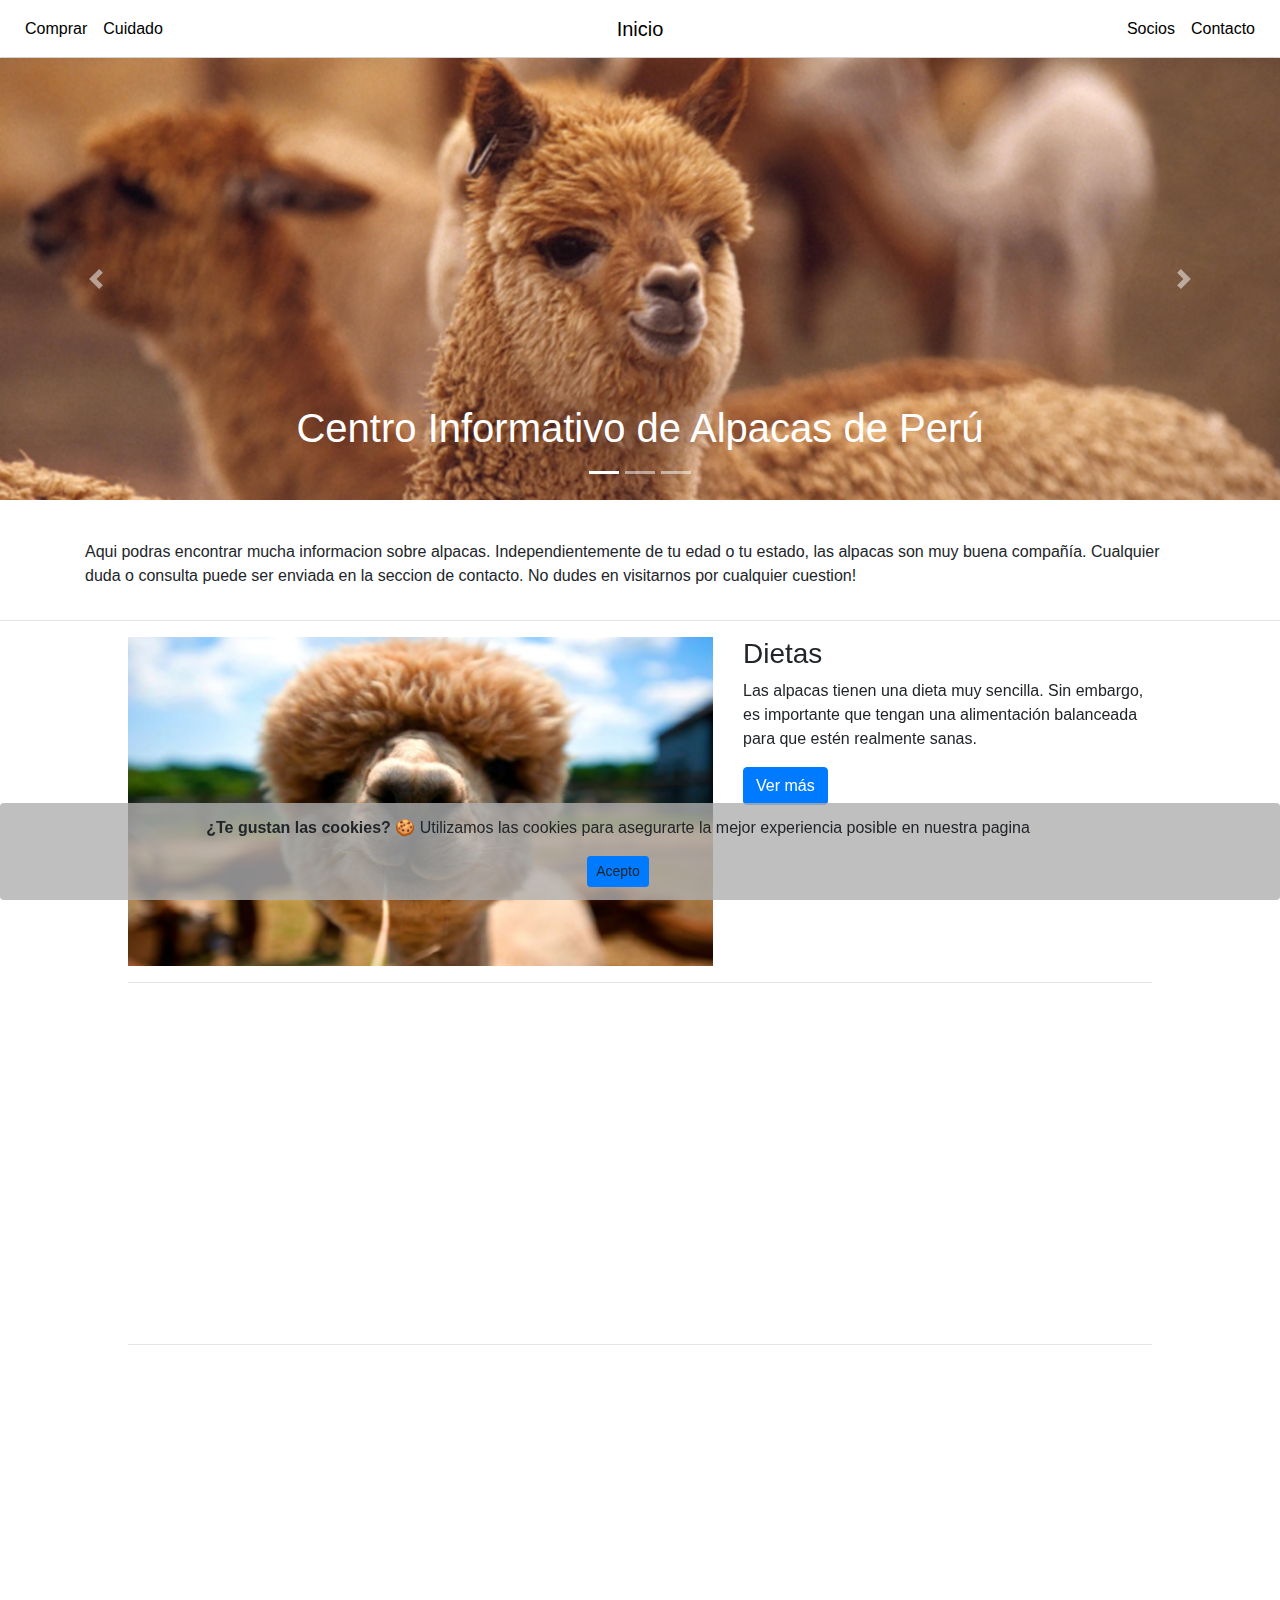
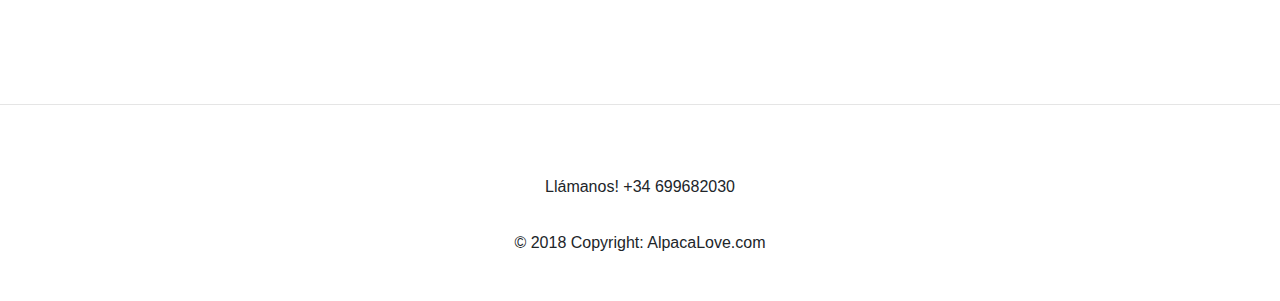
==== index.html @ 834b2bcb "Inicializar repositorio" ====
<!DOCTYPE html>
<!--[if lt IE 7]>      <html class="no-js lt-ie9 lt-ie8 lt-ie7"> <![endif]-->
<!--[if IE 7]>         <html class="no-js lt-ie9 lt-ie8"> <![endif]-->
<!--[if IE 8]>         <html class="no-js lt-ie9"> <![endif]-->
<!--[if gt IE 8]><!-->
<html class="no-js">
  <!--<![endif]-->

  <head>
    <meta charset="utf-8" />
    <meta http-equiv="X-UA-Compatible" content="IE=edge" />
    <title>Alpaca Love</title>
    <meta name="description" content="" />
    <meta
      name="viewport"
      content="width=device-width, initial-scale=1, shrink-to-fit=no"
    />
    <!-- Latest compiled and minified CSS -->
    <link
      rel="stylesheet"
      href="https://maxcdn.bootstrapcdn.com/bootstrap/4.3.1/css/bootstrap.min.css"
    />

    <!-- jQuery library -->
    <script src="https://ajax.googleapis.com/ajax/libs/jquery/3.3.1/jquery.min.js"></script>

    <!-- Popper JS -->
    <script src="https://cdnjs.cloudflare.com/ajax/libs/popper.js/1.14.6/umd/popper.min.js"></script>

    <!-- Latest compiled JavaScript -->
    <script src="https://maxcdn.bootstrapcdn.com/bootstrap/4.2.1/js/bootstrap.min.js"></script>
    <link
      rel="stylesheet"
      href="https://use.fontawesome.com/releases/v5.7.2/css/all.css"
      integrity="sha384-fnmOCqbTlWIlj8LyTjo7mOUStjsKC4pOpQbqyi7RrhN7udi9RwhKkMHpvLbHG9Sr"
      crossorigin="anonymous"
    />
    <script src="https://unpkg.com/aos@2.3.1/dist/aos.js"></script>
    <link href="https://unpkg.com/aos@2.3.1/dist/aos.css" rel="stylesheet" />

    <link rel="stylesheet" href="./css/styles.css" />
    <script src="./js/cookies.js"></script>
  </head>

  <body>
    <script>
      AOS.init();
    </script>

    <nav
      class="navbar navbar-expand-md bg-custom navbar-custom sticky-top"
      id="nav"
    >
      <div
        class="navbar-collapse collapse w-100 order-1 order-md-0 dual-collapse2"
      >
        <ul class="navbar-nav mr-auto">
          <li class="nav-item active">
            <a class="nav-link" href="./comprar.html">Comprar</a>
          </li>
          <li class="nav-item">
            <a class="nav-link" href="./cuidado.html">Cuidado</a>
          </li>
        </ul>
      </div>

      <div class="mx-auto order-0">
        <a class="navbar-brand mx-auto" href="#">Inicio</a>
        <button
          class="navbar-toggler"
          type="button"
          data-toggle="collapse"
          data-target=".dual-collapse2"
        >
          <i class="fas fa-bars"></i>
        </button>
      </div>

      <div class="navbar-collapse collapse w-100 order-3 dual-collapse2">
        <ul class="navbar-nav ml-auto">
          <li class="nav-item">
            <a class="nav-link" href="./socios.html">Socios</a>
          </li>
          <li class="nav-item">
            <a class="nav-link" href="./contacto.html">Contacto</a>
          </li>
        </ul>
      </div>
    </nav>
    <div id="demo" class="carousel slide" data-ride="carousel">
      <!-- Indicators -->
      <ul class="carousel-indicators">
        <li data-target="#demo" data-slide-to="0" class="active"></li>
        <li data-target="#demo" data-slide-to="1"></li>
        <li data-target="#demo" data-slide-to="2"></li>
      </ul>

      <!-- The slideshow -->
      <div class="carousel-inner">
        <div class="carousel-item active">
          <img src="./src/images/AlpacaCarousel.jpg" alt="Alpaca" />
          <div class="carousel-caption">
            <h1>Centro Informativo de Alpacas de Perú</h1>
          </div>
        </div>
        <div class="carousel-item">
          <img src="./src/images/Alpaca1.jpg" alt="Alpaca" />
          <div class="carousel-caption">
            <h1>Eventos informativos</h1>
            <p>Somos el primer centro en informacion sobre alpacas</p>
          </div>
        </div>
        <div class="carousel-item">
          <img src="./src/images/AlpacaCarousel3.jpg" alt="Alpaca" />
          <div class="carousel-caption">
            <h1>¿Tu alpaca tiene algún problema?</h1>
            <p>
              ¡Contactános!
            </p>
          </div>
        </div>
      </div>

      <!-- Left and right controls -->
      <a class="carousel-control-prev" href="#demo" data-slide="prev">
        <span class="carousel-control-prev-icon"></span>
      </a>
      <a class="carousel-control-next" href="#demo" data-slide="next">
        <span class="carousel-control-next-icon"></span>
      </a>
    </div>

    <div class="container">
      <div class="row">
        <div class="col-md-12" style="margin-top:40px">
          <p>
            Aqui podras encontrar mucha informacion sobre alpacas.
            Independientemente de tu edad o tu estado, las alpacas son muy buena
            compañía. Cualquier duda o consulta puede ser enviada en la seccion
            de contacto. No dudes en visitarnos por cualquier cuestion!
          </p>
        </div>
      </div>
    </div>

    <hr />

    <!-- Project One -->
    <div class="proyects container-fluid">
      <div class="row">
        <div class="col-md-7 proyect">
          <div
            data-aos="fade-right"
            data-aos-offset="100"
            data-aos-duration="500"
          >
            <a href="#">
              <img class="img-fluid" src="./src/images/inicio1.jpg" />
            </a>
          </div>
        </div>
        <div class="col-md-5 proyect">
          <div
            data-aos="flip-right"
            data-aos-duration="1000"
            data-aos-offset="100"
          >
            <h3>Dietas</h3>
            <p>
              Las alpacas tienen una dieta muy sencilla. Sin embargo, es
              importante que tengan una alimentación balanceada para que estén
              realmente sanas.
            </p>
            <a href="./cuidado.html" class="btn btn-primary">Ver más</a>
          </div>
        </div>
      </div>
      <!-- /.row -->

      <hr />

      <!-- Project Two -->
      <div class="row row-left" style="margin-top: 12px;">
        <div class="col-md-5 proyect">
          <div
            data-aos="flip-left"
            data-aos-duration="1000"
            data-aos-offset="100"
          >
            <h3>¡Compra una alpaca!</h3>
            <p>
              Te ofrecemos las mayores ventajas a la hora de comprar alpacas.
              Antes de entregarlas, nuestras alpacas pasan por gran cantidad de
              revisiones. Además, te ofrecemos veterinaría gratuita durante dos
              años para tu alpaca.
            </p>
            <a href="./compra.html" class="btn btn-primary">Ver más</a>
          </div>
        </div>

        <div class="col-md-7 proyect">
          <div
            data-aos="fade-left"
            data-aos-offset="100"
            data-aos-duration="500"
            class="right-col"
          >
            <a href="#">
              <img class="img-fluid" src="./src/images/inicio2.jpg" />
            </a>
          </div>
        </div>
      </div>
      <!-- /.row -->

      <hr />

      <!-- Project Three -->
      <div class="row">
        <div class="col-md-7 proyect">
          <div
            data-aos="fade-right"
            data-aos-offset="100"
            data-aos-duration="500"
          >
            <a href="./cuidado.html">
              <img class="img-fluid" src="./src/images/inicio3.jpg" />
            </a>
          </div>
        </div>
        <div class="col-md-5 proyect">
          <div
            data-aos="flip-right"
            data-aos-duration="1000"
            data-aos-offset="100"
          >
            <h3>Alpaca de Mascota</h3>
            <p>
              as alpacas son un fantástico animal de campo, pero también del
              hogar! Pon una alpaca en tu vida, la felicidad está asegurada.
              Sigue esta guia donde te mostramos todo lo que debes de saber.
            </p>
            <a href="#" class="btn btn-primary">Ver más</a>
          </div>
        </div>
      </div>
    </div>

    <hr />
    <div
      class="alert alert-dismissible text-center fixed-bottom"
      role="alert"
      id="barraaceptacion"
    >
      <div class="cookiealert-container">
        <p>
          <b>¿Te gustan las cookies?</b> 🍪 Utilizamos las cookies para
          asegurarte la mejor experiencia posible en nuestra pagina
        </p>

        <div id="contenedor-menu">
          <a type="button" class="btn btn-primary btn-sm" aria-label="Close">
            Acepto
          </a>
        </div>
      </div>
    </div>
    <!-- /.row -->
    <footer>
      <div class="container-fluid">
        <div class="row" style="text-align:center;">
          <div class="col-md-4">
            <a class="fb-ic">
              <i class="fab fa-facebook-f fa-lg white-text mr-md-5 mr-3 fa-2x">
              </i>
            </a>
          </div>

          <div class="col-md-4">
            <a class="tw-ic">
              <i class="fab fa-twitter fa-lg white-text mr-md-5 mr-3 fa-2x">
              </i>
            </a>
          </div>

          <div class="col-md-4">
            <a class="ins-ic">
              <i class="fab fa-instagram fa-lg white-text mr-md-5 mr-3 fa-2x">
              </i>
            </a>
          </div>
        </div>
        <div class="text-center py-3">
          Llámanos!
          <i class="fas fa-phone"></i>
          <span id="phoneNumber">+34 699682030</span>
        </div>
        <div class="footer-copyright text-center py-3">
          © 2018 Copyright:
          <a href="#"> AlpacaLove.com</a>
        </div>
      </div>
    </footer>

    <script src="./js/nav.js"></script>
  </body>
</html>
---- css/styles.css ----
/* https://coolors.co/46351d-f4e8c1-f0f7ee-63ccca-d9e5d6 */

html {
  scroll-behavior: smooth;
}

body {
  background-color: rgb(255, 255, 255);
}
a {
  color: inherit;
}

/* NAVBAR */

.navbar-custom {
  overflow-x: visible;
  background-color: rgb(255, 255, 255);
  color: rgb(0, 0, 0);
  border-style: solid;
  border-color: white;
  border-width: thin;
  border-bottom-color: rgb(210, 210, 210);
}
footer {
  margin-top: 30px;
  margin-bottom: 30px;
}

.call {
  margin-top: 20px;
}

/* CAROUSEL */

.carousel-inner img {
  width: 100%;
}

/* CARDS */
.custom-col {
  background-color: #d9e5d6;
}

.cards-container {
  padding-top: 3vh;
}
.alpacaPic {
  height: 480px;
}

.fa-bars {
  color: #46351d;
}

.custom-btn {
  color: #46351d;
  background-color: #d9e5d6;
  border-color: #d9e5d6;
}

.custom-container {
  padding: 0px;
}

.custom-jumbotron {
  color: #46351d;
  margin-top: 55px;
}
.right-col {
  float: right;
}

/* CONTACTO */

.contactoForm {
  margin: 0% 5% 0% 5%;
  color: #46351d;
}
.campo-erroneo {
  margin-top: 15px;
}

.jumbo-right {
  text-align: right;
}
.cookiealert-container {
  width: 100%;
}
.col-left,
.col-right {
  background-color: #d9e5d6;
  margin-top: 2%;
  padding: 3%;
  border-radius: 10px;
  color: #46351d;
}

.col-left {
  margin-left: 2%;
}

.col-left img {
  margin-top: 1%;
  display: block;
  margin-left: auto;
  margin-right: auto;
  width: 50%;
}

.col-right {
  margin-right: 2%;
}

.col-right img {
  margin-top: 1%;
  display: block;
  margin-left: auto;
  margin-right: auto;
  width: 50%;
}

.proyects img {
  width: 100%;
}

.cuidadoFooter {
  background-color: rgb(186, 212, 236);
  margin-top: 2%;
  margin-left: 2%;
  margin-right: 2%;
  border-radius: 10px;
  color: #46351d;
}
.row-inicio {
  margin-top: 12px;
}

.row-left h3 {
  margin-left: 10px;
}
.row-left a {
  margin-left: 10px;
}
.row-left p {
  margin-left: 10px;
}

.cuidado img {
  width: 100%;
}
@media all and (min-device-width: 2000px) {
  * {
    font-size: 25px;
  }
}

@media all and (max-device-width: 576px) {
  .custom-col {
    padding: 0px;
    margin-top: 15px;
  }
  .caption p {
    font-size: 15px;
  }
  .row-left h3 {
    margin-left: 0px;
  }
  .row-left a {
    margin-left: 0px;
  }
  .row-left p {
    margin-left: 0px;
  }

  .mapClass {
    margin-top: 20px;
  }
  .proyect {
    margin-top: 10px;
  }

  footer i {
    margin-top: 30px;
  }
  .caption h1 {
    font-size: 30px !important;
  }
  .carousel-inner h1 {
    font-size: 18px;
  }
  .carousel-inner p {
    font-size: 10px;
  }
}

#mapid {
  height: 300px;
}

.proyects {
  padding-left: 10%;
  padding-right: 10%;
}

.carrousel-lower-text {
  height: 200px;
  text-align: center;
}

.cuidado-titulo {
  color: rgb(146, 190, 232);
}

.testimonios {
  margin-top: 30px;
}
.testimonios-titulo {
  margin-top: 30px;
  text-align: center;
  border-top: 2px solid rgb(146, 190, 232);
  border-bottom: 2px solid rgb(146, 190, 232);
}

.aviso-tienda {
  text-align: center;
}
.alert {
  margin-bottom: 0px;
}
.galeria img {
  margin-top: 15px;
  transition: 0.5s;
}

.galeria img:hover {
  opacity: 0.5;
}
#barraaceptacion {
  background-color: rgba(175, 175, 175, 0.8);
}

/* Style the Image Used to Trigger the Modal */

#myImg {
  border-radius: 5px;
  cursor: pointer;
  transition: 0.3s;
}

#myImg:hover {
  opacity: 0.7;
}

/* The Modal (background) */
.modal {
  display: none; /* Hidden by default */
  position: fixed; /* Stay in place */
  z-index: 1; /* Sit on top */
  padding-top: 100px; /* Location of the box */
  left: 0;
  top: 0;
  width: 100%; /* Full width */
  height: 100%; /* Full height */
  overflow: auto; /* Enable scroll if needed */
  background-color: rgb(0, 0, 0); /* Fallback color */
  background-color: rgba(0, 0, 0, 0.9); /* Black w/ opacity */
}

/* Modal Content (Image) */
.modal-content {
  margin: auto;
  display: block;
  width: 70%;
}

#galeria img {
  width: 100%;
}
/* Caption of Modal Image (Image Text) - Same Width as the Image */
#caption {
  margin: auto;
  display: block;
  width: 80%;
  max-width: 700px;
  text-align: center;
  color: #ccc;
  padding: 10px 0;
  height: 150px;
}

/* Add Animation - Zoom in the Modal */
.modal-content,
#caption {
  animation-name: zoom;
  animation-duration: 0.6s;
}

@keyframes zoom {
  from {
    transform: scale(0);
  }
  to {
    transform: scale(1);
  }
}

/* 100% Image Width on Smaller Screens */
@media only screen and (max-width: 700px) {
  .modal-content {
    width: 100%;
  }
}

.video-explicativo {
  margin-top: 20px;
  text-align: center;
}

.testimonio-jumbo {
  height: 100%;
}
/*------------------------*/
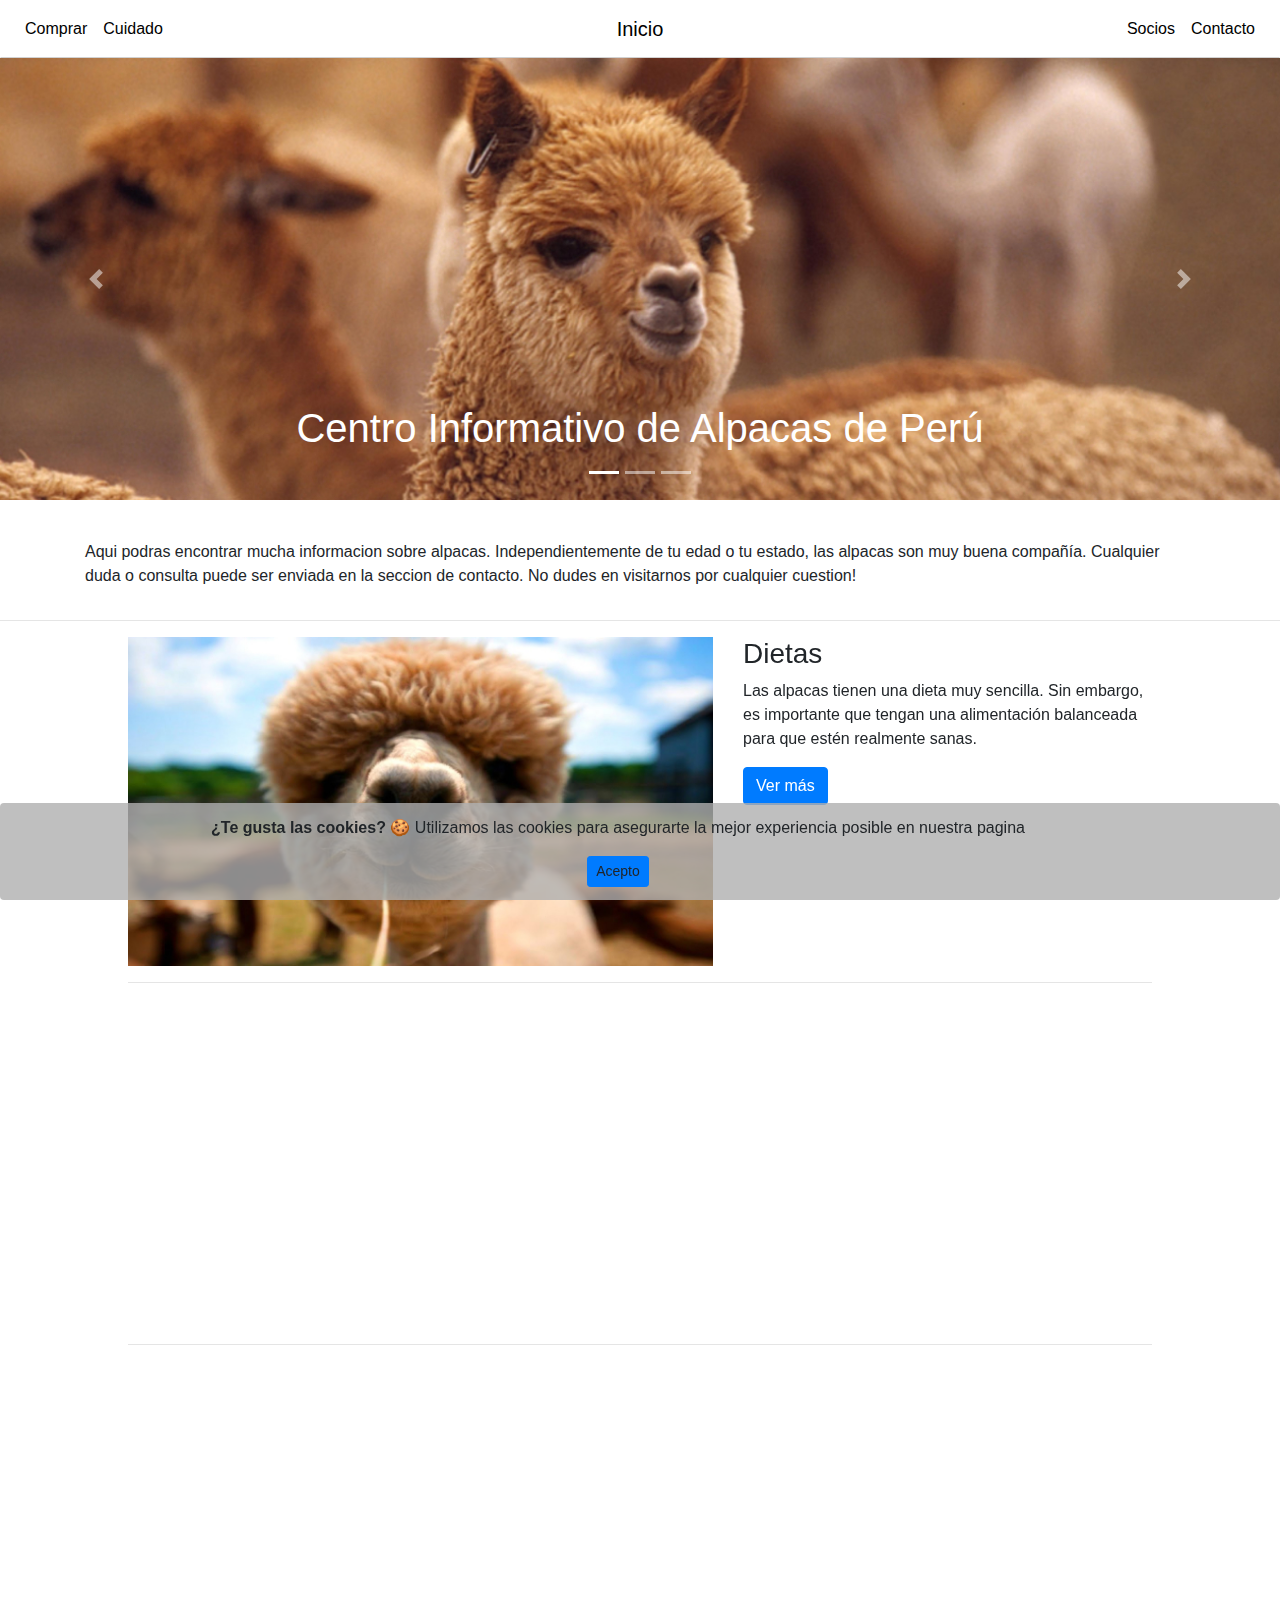
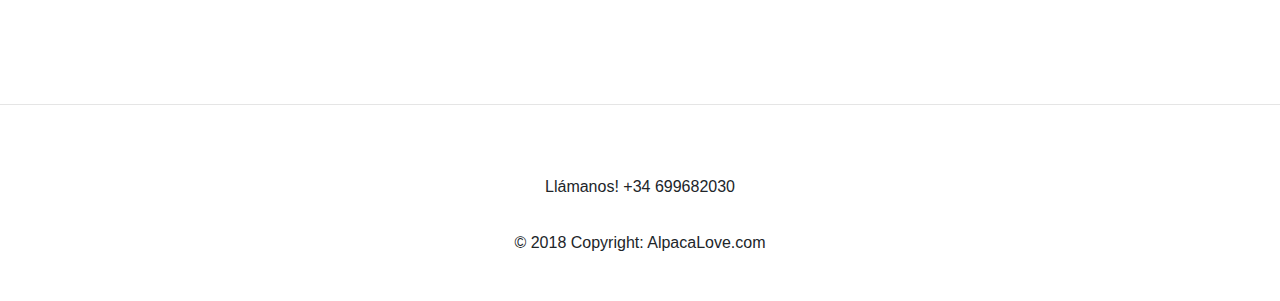
==== commit 67e8e38b: "Cambiar mensaje de cookies" ====
--- a/index.html
+++ b/index.html
@@ -254,7 +254,7 @@
     >
       <div class="cookiealert-container">
         <p>
-          <b>¿Te gustan las cookies?</b> 🍪 Utilizamos las cookies para
+          <b>¿Te gusta las cookies?</b> 🍪 Utilizamos las cookies para
           asegurarte la mejor experiencia posible en nuestra pagina
         </p>
 
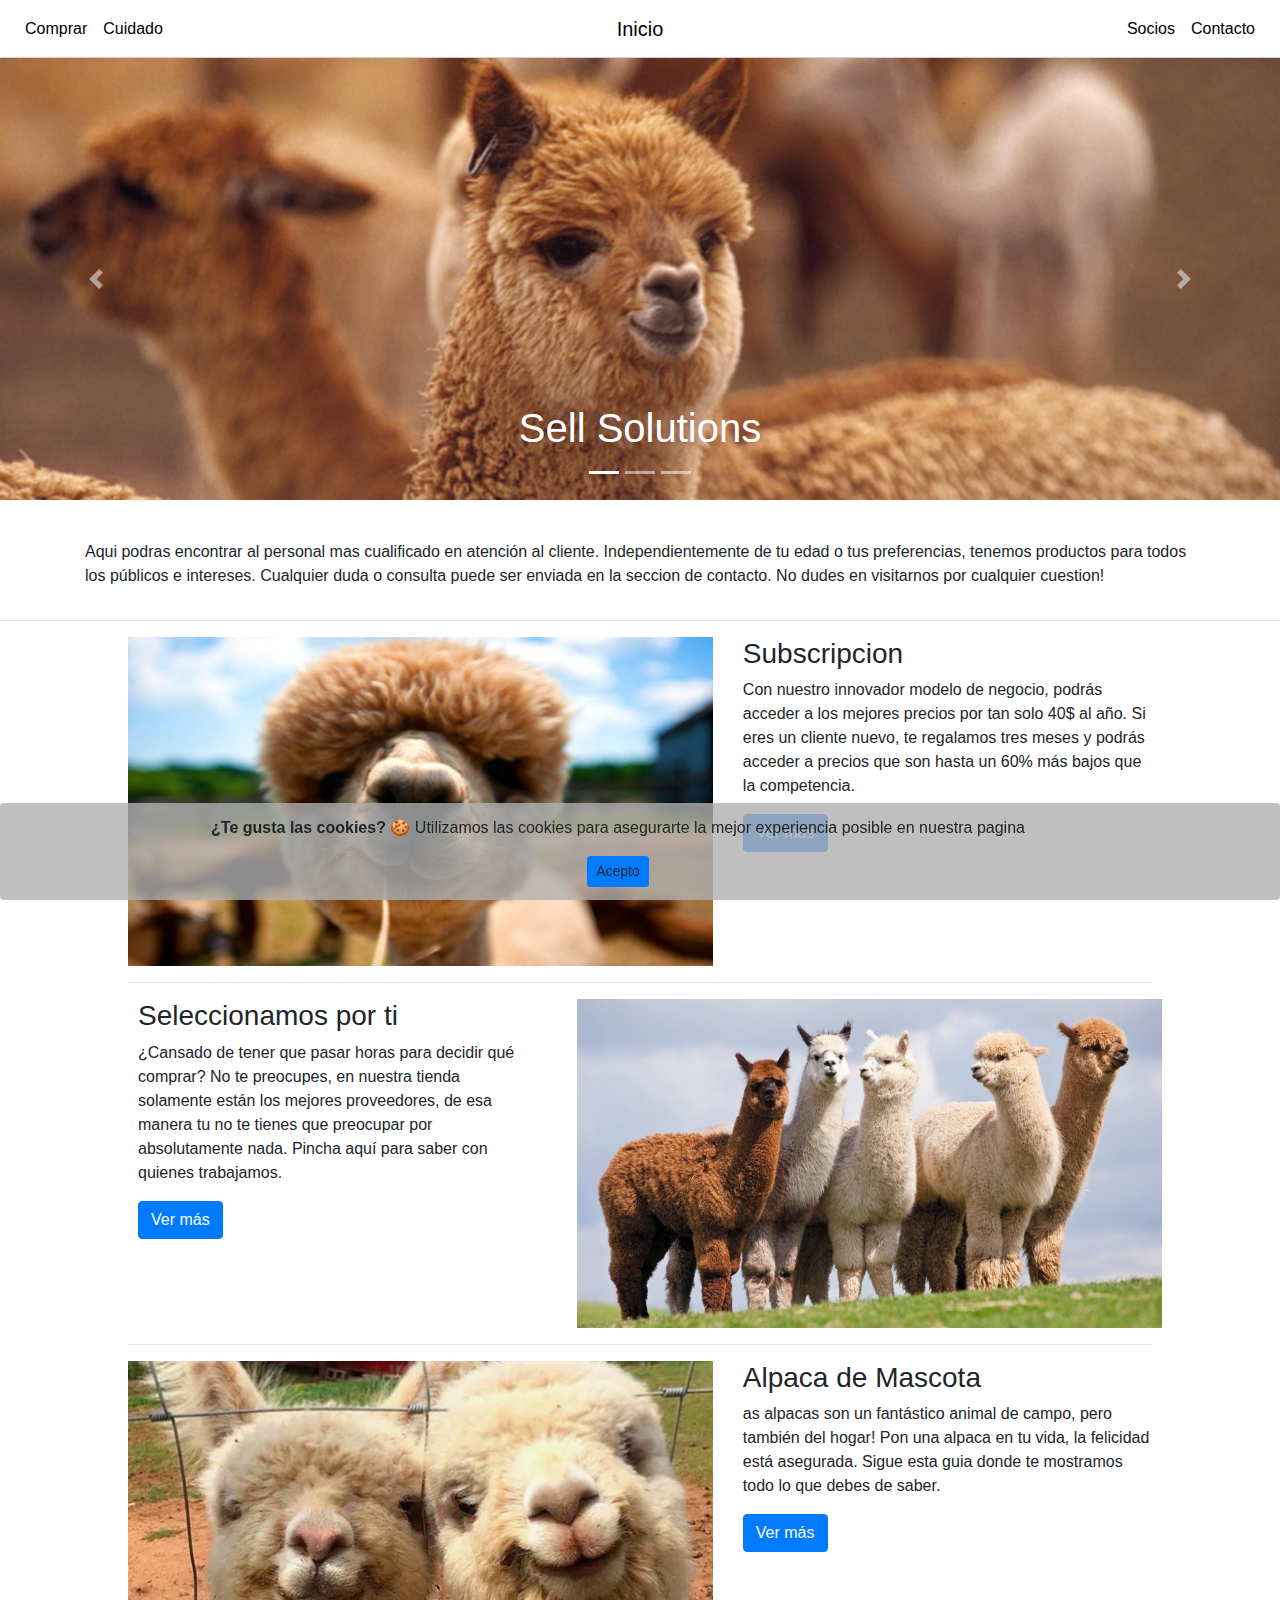
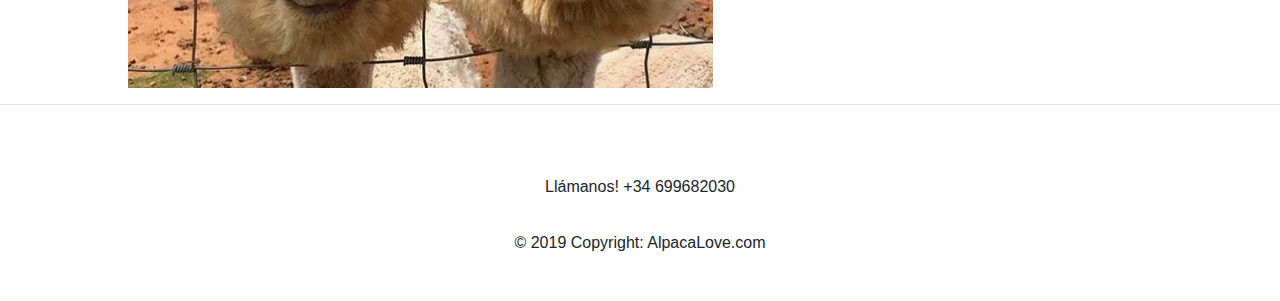
==== commit 5b51c0ff: "Add mocks2" ====
--- a/index.html
+++ b/index.html
@@ -35,58 +35,13 @@
       integrity="sha384-fnmOCqbTlWIlj8LyTjo7mOUStjsKC4pOpQbqyi7RrhN7udi9RwhKkMHpvLbHG9Sr"
       crossorigin="anonymous"
     />
-    <script src="https://unpkg.com/aos@2.3.1/dist/aos.js"></script>
-    <link href="https://unpkg.com/aos@2.3.1/dist/aos.css" rel="stylesheet" />
 
     <link rel="stylesheet" href="./css/styles.css" />
     <script src="./js/cookies.js"></script>
   </head>
 
   <body>
-    <script>
-      AOS.init();
-    </script>
-
-    <nav
-      class="navbar navbar-expand-md bg-custom navbar-custom sticky-top"
-      id="nav"
-    >
-      <div
-        class="navbar-collapse collapse w-100 order-1 order-md-0 dual-collapse2"
-      >
-        <ul class="navbar-nav mr-auto">
-          <li class="nav-item active">
-            <a class="nav-link" href="./comprar.html">Comprar</a>
-          </li>
-          <li class="nav-item">
-            <a class="nav-link" href="./cuidado.html">Cuidado</a>
-          </li>
-        </ul>
-      </div>
-
-      <div class="mx-auto order-0">
-        <a class="navbar-brand mx-auto" href="#">Inicio</a>
-        <button
-          class="navbar-toggler"
-          type="button"
-          data-toggle="collapse"
-          data-target=".dual-collapse2"
-        >
-          <i class="fas fa-bars"></i>
-        </button>
-      </div>
-
-      <div class="navbar-collapse collapse w-100 order-3 dual-collapse2">
-        <ul class="navbar-nav ml-auto">
-          <li class="nav-item">
-            <a class="nav-link" href="./socios.html">Socios</a>
-          </li>
-          <li class="nav-item">
-            <a class="nav-link" href="./contacto.html">Contacto</a>
-          </li>
-        </ul>
-      </div>
-    </nav>
+    <div id="getNav"></div>
     <div id="demo" class="carousel slide" data-ride="carousel">
       <!-- Indicators -->
       <ul class="carousel-indicators">
@@ -100,20 +55,20 @@
         <div class="carousel-item active">
           <img src="./src/images/AlpacaCarousel.jpg" alt="Alpaca" />
           <div class="carousel-caption">
-            <h1>Centro Informativo de Alpacas de Perú</h1>
+            <h1>Sell Solutions</h1>
           </div>
         </div>
         <div class="carousel-item">
           <img src="./src/images/Alpaca1.jpg" alt="Alpaca" />
           <div class="carousel-caption">
-            <h1>Eventos informativos</h1>
-            <p>Somos el primer centro en informacion sobre alpacas</p>
+            <h1>La tienda online mas segura</h1>
+            <p>Somos la primera tienda en atención al cliente</p>
           </div>
         </div>
         <div class="carousel-item">
           <img src="./src/images/AlpacaCarousel3.jpg" alt="Alpaca" />
           <div class="carousel-caption">
-            <h1>¿Tu alpaca tiene algún problema?</h1>
+            <h1>¿Tienes alguna necesidad y no sabes como satisfacerla?</h1>
             <p>
               ¡Contactános!
             </p>
@@ -134,10 +89,11 @@
       <div class="row">
         <div class="col-md-12" style="margin-top:40px">
           <p>
-            Aqui podras encontrar mucha informacion sobre alpacas.
-            Independientemente de tu edad o tu estado, las alpacas son muy buena
-            compañía. Cualquier duda o consulta puede ser enviada en la seccion
-            de contacto. No dudes en visitarnos por cualquier cuestion!
+            Aqui podras encontrar al personal mas cualificado en atención al
+            cliente. Independientemente de tu edad o tus preferencias, tenemos
+            productos para todos los públicos e intereses. Cualquier duda o
+            consulta puede ser enviada en la seccion de contacto. No dudes en
+            visitarnos por cualquier cuestion!
           </p>
         </div>
       </div>
@@ -149,27 +105,20 @@
     <div class="proyects container-fluid">
       <div class="row">
         <div class="col-md-7 proyect">
-          <div
-            data-aos="fade-right"
-            data-aos-offset="100"
-            data-aos-duration="500"
-          >
+          <div>
             <a href="#">
               <img class="img-fluid" src="./src/images/inicio1.jpg" />
             </a>
           </div>
         </div>
         <div class="col-md-5 proyect">
-          <div
-            data-aos="flip-right"
-            data-aos-duration="1000"
-            data-aos-offset="100"
-          >
-            <h3>Dietas</h3>
-            <p>
-              Las alpacas tienen una dieta muy sencilla. Sin embargo, es
-              importante que tengan una alimentación balanceada para que estén
-              realmente sanas.
+          <div>
+            <h3>Subscripcion</h3>
+            <p>
+              Con nuestro innovador modelo de negocio, podrás acceder a los
+              mejores precios por tan solo 40$ al año. Si eres un cliente nuevo,
+              te regalamos tres meses y podrás acceder a precios que son hasta
+              un 60% más bajos que la competencia.
             </p>
             <a href="./cuidado.html" class="btn btn-primary">Ver más</a>
           </div>
@@ -182,29 +131,20 @@
       <!-- Project Two -->
       <div class="row row-left" style="margin-top: 12px;">
         <div class="col-md-5 proyect">
-          <div
-            data-aos="flip-left"
-            data-aos-duration="1000"
-            data-aos-offset="100"
-          >
-            <h3>¡Compra una alpaca!</h3>
-            <p>
-              Te ofrecemos las mayores ventajas a la hora de comprar alpacas.
-              Antes de entregarlas, nuestras alpacas pasan por gran cantidad de
-              revisiones. Además, te ofrecemos veterinaría gratuita durante dos
-              años para tu alpaca.
+          <div>
+            <h3>Seleccionamos por ti</h3>
+            <p>
+              ¿Cansado de tener que pasar horas para decidir qué comprar? No te
+              preocupes, en nuestra tienda solamente están los mejores
+              proveedores, de esa manera tu no te tienes que preocupar por
+              absolutamente nada. Pincha aquí para saber con quienes trabajamos.
             </p>
             <a href="./compra.html" class="btn btn-primary">Ver más</a>
           </div>
         </div>
 
         <div class="col-md-7 proyect">
-          <div
-            data-aos="fade-left"
-            data-aos-offset="100"
-            data-aos-duration="500"
-            class="right-col"
-          >
+          <div class="right-col">
             <a href="#">
               <img class="img-fluid" src="./src/images/inicio2.jpg" />
             </a>
@@ -218,22 +158,14 @@
       <!-- Project Three -->
       <div class="row">
         <div class="col-md-7 proyect">
-          <div
-            data-aos="fade-right"
-            data-aos-offset="100"
-            data-aos-duration="500"
-          >
+          <div>
             <a href="./cuidado.html">
               <img class="img-fluid" src="./src/images/inicio3.jpg" />
             </a>
           </div>
         </div>
         <div class="col-md-5 proyect">
-          <div
-            data-aos="flip-right"
-            data-aos-duration="1000"
-            data-aos-offset="100"
-          >
+          <div>
             <h3>Alpaca de Mascota</h3>
             <p>
               as alpacas son un fantástico animal de campo, pero también del
@@ -266,42 +198,9 @@
       </div>
     </div>
     <!-- /.row -->
-    <footer>
-      <div class="container-fluid">
-        <div class="row" style="text-align:center;">
-          <div class="col-md-4">
-            <a class="fb-ic">
-              <i class="fab fa-facebook-f fa-lg white-text mr-md-5 mr-3 fa-2x">
-              </i>
-            </a>
-          </div>
-
-          <div class="col-md-4">
-            <a class="tw-ic">
-              <i class="fab fa-twitter fa-lg white-text mr-md-5 mr-3 fa-2x">
-              </i>
-            </a>
-          </div>
-
-          <div class="col-md-4">
-            <a class="ins-ic">
-              <i class="fab fa-instagram fa-lg white-text mr-md-5 mr-3 fa-2x">
-              </i>
-            </a>
-          </div>
-        </div>
-        <div class="text-center py-3">
-          Llámanos!
-          <i class="fas fa-phone"></i>
-          <span id="phoneNumber">+34 699682030</span>
-        </div>
-        <div class="footer-copyright text-center py-3">
-          © 2018 Copyright:
-          <a href="#"> AlpacaLove.com</a>
-        </div>
-      </div>
-    </footer>
-
+    <footer></footer>
+    <script src="js/components/nav.js"></script>
+    <script src="js/components/footer.js"></script>
     <script src="./js/nav.js"></script>
   </body>
 </html>
--- a/css/styles.css
+++ b/css/styles.css
@@ -231,13 +231,34 @@
 .galeria img {
   margin-top: 15px;
   transition: 0.5s;
-}
-
+  width: 85%;
+  display: block;
+  margin: auto;
+}
+.comprar-btn {
+  float: right;
+  margin-right: 30px;
+  position: relative;
+  bottom: 20px;
+}
+.product-info {
+  margin-top: 20px;
+  margin-left: 30px;
+}
+.product-container {
+  background-color: rgb(230, 230, 230);
+  margin-bottom: 30px;
+  padding-top: 30px;
+  padding-bottom: 20px;
+}
 .galeria img:hover {
   opacity: 0.5;
 }
 #barraaceptacion {
   background-color: rgba(175, 175, 175, 0.8);
+}
+
+.produc-description {
 }
 
 /* Style the Image Used to Trigger the Modal */
@@ -273,9 +294,11 @@
   display: block;
   width: 70%;
 }
-
+.review-star {
+  color: #eba139;
+}
 #galeria img {
-  width: 100%;
+  width: 85%;
 }
 /* Caption of Modal Image (Image Text) - Same Width as the Image */
 #caption {
@@ -288,7 +311,25 @@
   padding: 10px 0;
   height: 150px;
 }
-
+#productImg {
+  max-width: 100%;
+}
+.product-description {
+  margin-top: 20px;
+}
+.align-text-center {
+  text-align: center;
+}
+.price {
+  color: rgb(41, 99, 153);
+  margin-top: 20px;
+}
+.button-group-card {
+  margin-top: 20px;
+}
+.product-card {
+  margin-top: 20px;
+}
 /* Add Animation - Zoom in the Modal */
 .modal-content,
 #caption {
